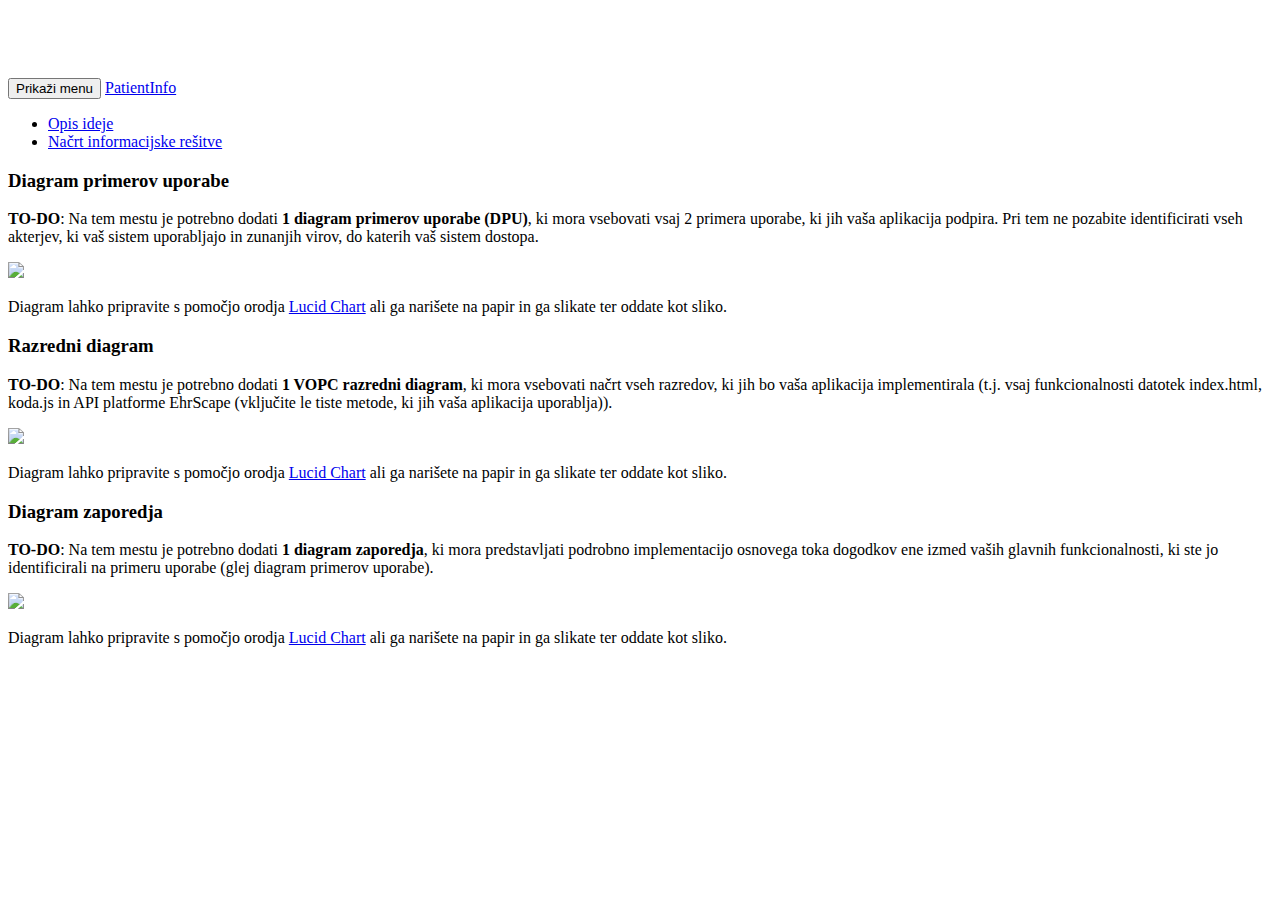
==== nacrt.html @ 6d71c2da "Opis osnovne ideje 0.1" ====
<!DOCTYPE html>
<html lang="en">
<head>
  <meta charset="utf-8">
  <title>eZdravje :: 4. DN :: OIS 2015/2016</title>
  <link href="knjiznice/css/bootstrap.min.css" rel="stylesheet">
  <style>
    body {padding-top: 70px;}
  </style>
  <script src="knjiznice/js/jquery-2.2.3.min.js"></script>
  <script src="knjiznice/js/bootstrap.min.js"></script>
  <script src="knjiznice/js/koda.js"></script>
</head>
<body>

  <!-- ZAČETEK: Menujska vrstica na vrhu spletne strani -->
  <nav class="navbar navbar-inverse navbar-fixed-top" role="navigation">
    <div class="container">
      <div class="navbar-header">
        <button type="button" class="navbar-toggle" data-toggle="collapse" data-target="#menujska-vrstica">
          <span class="sr-only">Prikaži menu</span>
          <span class="icon-bar"></span><span class="icon-bar"></span><span class="icon-bar"></span>
        </button>
        <!-- ZAČETEK: Ime vaše aplikacije -->
        <a class="navbar-brand" href="index.html">PatientInfo</a>
        <!-- KONEC: Ime vaše aplikacije -->
      </div>
      <div class="collapse navbar-collapse" id="menujska-vrstica">
        <ul class="nav navbar-nav">
          <li><a href="opis.html">Opis ideje</a></li>
          <li><a href="nacrt.html">Načrt informacijske rešitve</a></li>
        </ul>
      </div>
    </div>
  </nav>
  <!-- KONEC: Menujska vrstica na vrhu spletne strani -->

  <!-- ZAČETEK: Načrt informacijske rešitve -->
  <div class="container">
    <div class="row">
      <div class="col-lg-12 text-center">
        <div class="panel panel-default">
          <div class="panel-heading">
            <h3 class="panel-title">Diagram primerov uporabe</h3>
          </div>
          <div class="panel-body">
            <!-- ZAČETEK: Diagram primerov uporabe -->
            <p><strong>TO-DO</strong>: Na tem mestu je potrebno dodati <strong>1 diagram primerov uporabe (DPU)</strong>, ki mora vsebovati vsaj 2 primera uporabe, ki jih vaša aplikacija podpira. Pri tem ne pozabite identificirati vseh akterjev, ki vaš sistem uporabljajo in zunanjih virov, do katerih vaš sistem dostopa.</p>
            <img src="http://sandbox.lavbic.net/teaching/OIS/gradivo/DPU-dummy.png">
            <p class="text-muted">Diagram lahko pripravite s pomočjo orodja <a href="https://www.lucidchart.com/" target="_blank">Lucid Chart</a> ali ga narišete na papir in ga slikate ter oddate kot sliko.</p>
            <!-- KONEC: Diagram primerov uporabe -->
          </div>
        </div>
        <div class="panel panel-default">
          <div class="panel-heading">
            <h3 class="panel-title">Razredni diagram</h3>
          </div>
          <div class="panel-body">
            <!-- ZAČETEK: Razredni diagram -->
            <p><strong>TO-DO</strong>: Na tem mestu je potrebno dodati <strong>1 VOPC razredni diagram</strong>, ki mora vsebovati načrt vseh razredov, ki jih bo vaša aplikacija implementirala (t.j. vsaj funkcionalnosti datotek index.html, koda.js in API platforme EhrScape (vključite le tiste metode, ki jih vaša aplikacija uporablja)).</p>
            <img src="http://sandbox.lavbic.net/teaching/OIS/gradivo/VOPC-dummy.png">
            <p class="text-muted">Diagram lahko pripravite s pomočjo orodja <a href="https://www.lucidchart.com/" target="_blank">Lucid Chart</a> ali ga narišete na papir in ga slikate ter oddate kot sliko.</p>
            <!-- KONEC: Razredni diagram -->
          </div>
        </div>
        <div class="panel panel-default">
          <div class="panel-heading">
            <h3 class="panel-title">Diagram zaporedja</h3>
          </div>
          <div class="panel-body">
            <!-- ZAČETEK: Diagram zaporedja -->
            <p><strong>TO-DO</strong>: Na tem mestu je potrebno dodati <strong>1 diagram zaporedja</strong>, ki mora predstavljati podrobno implementacijo osnovega toka dogodkov ene izmed vaših glavnih funkcionalnosti, ki ste jo identificirali na primeru uporabe (glej diagram primerov uporabe).</p>
            <img src="http://sandbox.lavbic.net/teaching/OIS/gradivo/DZ-dummy.png">
            <p class="text-muted">Diagram lahko pripravite s pomočjo orodja <a href="https://www.lucidchart.com/" target="_blank">Lucid Chart</a> ali ga narišete na papir in ga slikate ter oddate kot sliko.</p>
            <!-- KONEC: Diagram zaporedja -->
          </div>
        </div
      </div>
    </div>
  </div>
  <!-- KONEC: Načrt informacijske rešitve -->

</body>
</html>
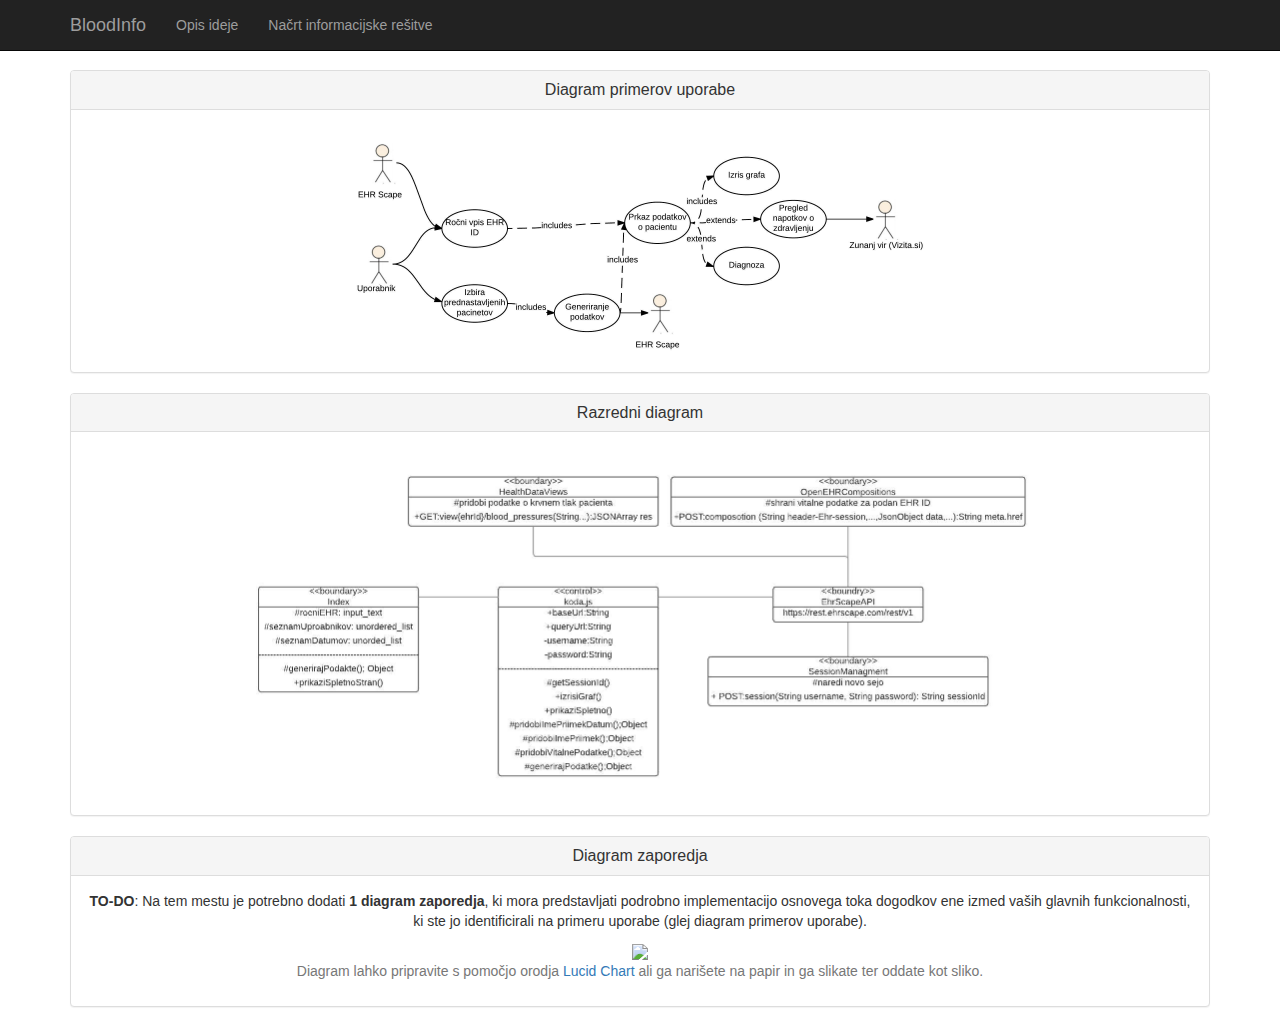
==== commit 325e7408: "diagrami 0.5" ====
--- a/nacrt.html
+++ b/nacrt.html
@@ -22,7 +22,7 @@
           <span class="icon-bar"></span><span class="icon-bar"></span><span class="icon-bar"></span>
         </button>
         <!-- ZAČETEK: Ime vaše aplikacije -->
-        <a class="navbar-brand" href="index.html">PatientInfo</a>
+        <a class="navbar-brand" href="index.html">BloodInfo</a>
         <!-- KONEC: Ime vaše aplikacije -->
       </div>
       <div class="collapse navbar-collapse" id="menujska-vrstica">
@@ -45,9 +45,9 @@
           </div>
           <div class="panel-body">
             <!-- ZAČETEK: Diagram primerov uporabe -->
-            <p><strong>TO-DO</strong>: Na tem mestu je potrebno dodati <strong>1 diagram primerov uporabe (DPU)</strong>, ki mora vsebovati vsaj 2 primera uporabe, ki jih vaša aplikacija podpira. Pri tem ne pozabite identificirati vseh akterjev, ki vaš sistem uporabljajo in zunanjih virov, do katerih vaš sistem dostopa.</p>
-            <img src="http://sandbox.lavbic.net/teaching/OIS/gradivo/DPU-dummy.png">
-            <p class="text-muted">Diagram lahko pripravite s pomočjo orodja <a href="https://www.lucidchart.com/" target="_blank">Lucid Chart</a> ali ga narišete na papir in ga slikate ter oddate kot sliko.</p>
+            
+            <img src="knjiznice/diagrami/DPUBloodInfo.jpeg" height="232" width="569">
+            
             <!-- KONEC: Diagram primerov uporabe -->
           </div>
         </div>
@@ -57,10 +57,8 @@
           </div>
           <div class="panel-body">
             <!-- ZAČETEK: Razredni diagram -->
-            <p><strong>TO-DO</strong>: Na tem mestu je potrebno dodati <strong>1 VOPC razredni diagram</strong>, ki mora vsebovati načrt vseh razredov, ki jih bo vaša aplikacija implementirala (t.j. vsaj funkcionalnosti datotek index.html, koda.js in API platforme EhrScape (vključite le tiste metode, ki jih vaša aplikacija uporablja)).</p>
-            <img src="http://sandbox.lavbic.net/teaching/OIS/gradivo/VOPC-dummy.png">
-            <p class="text-muted">Diagram lahko pripravite s pomočjo orodja <a href="https://www.lucidchart.com/" target="_blank">Lucid Chart</a> ali ga narišete na papir in ga slikate ter oddate kot sliko.</p>
-            <!-- KONEC: Razredni diagram -->
+            <img src="knjiznice/diagrami/Razrednidiagram - BloodInfo.jpeg" height="353" width="792">
+            
           </div>
         </div>
         <div class="panel panel-default">
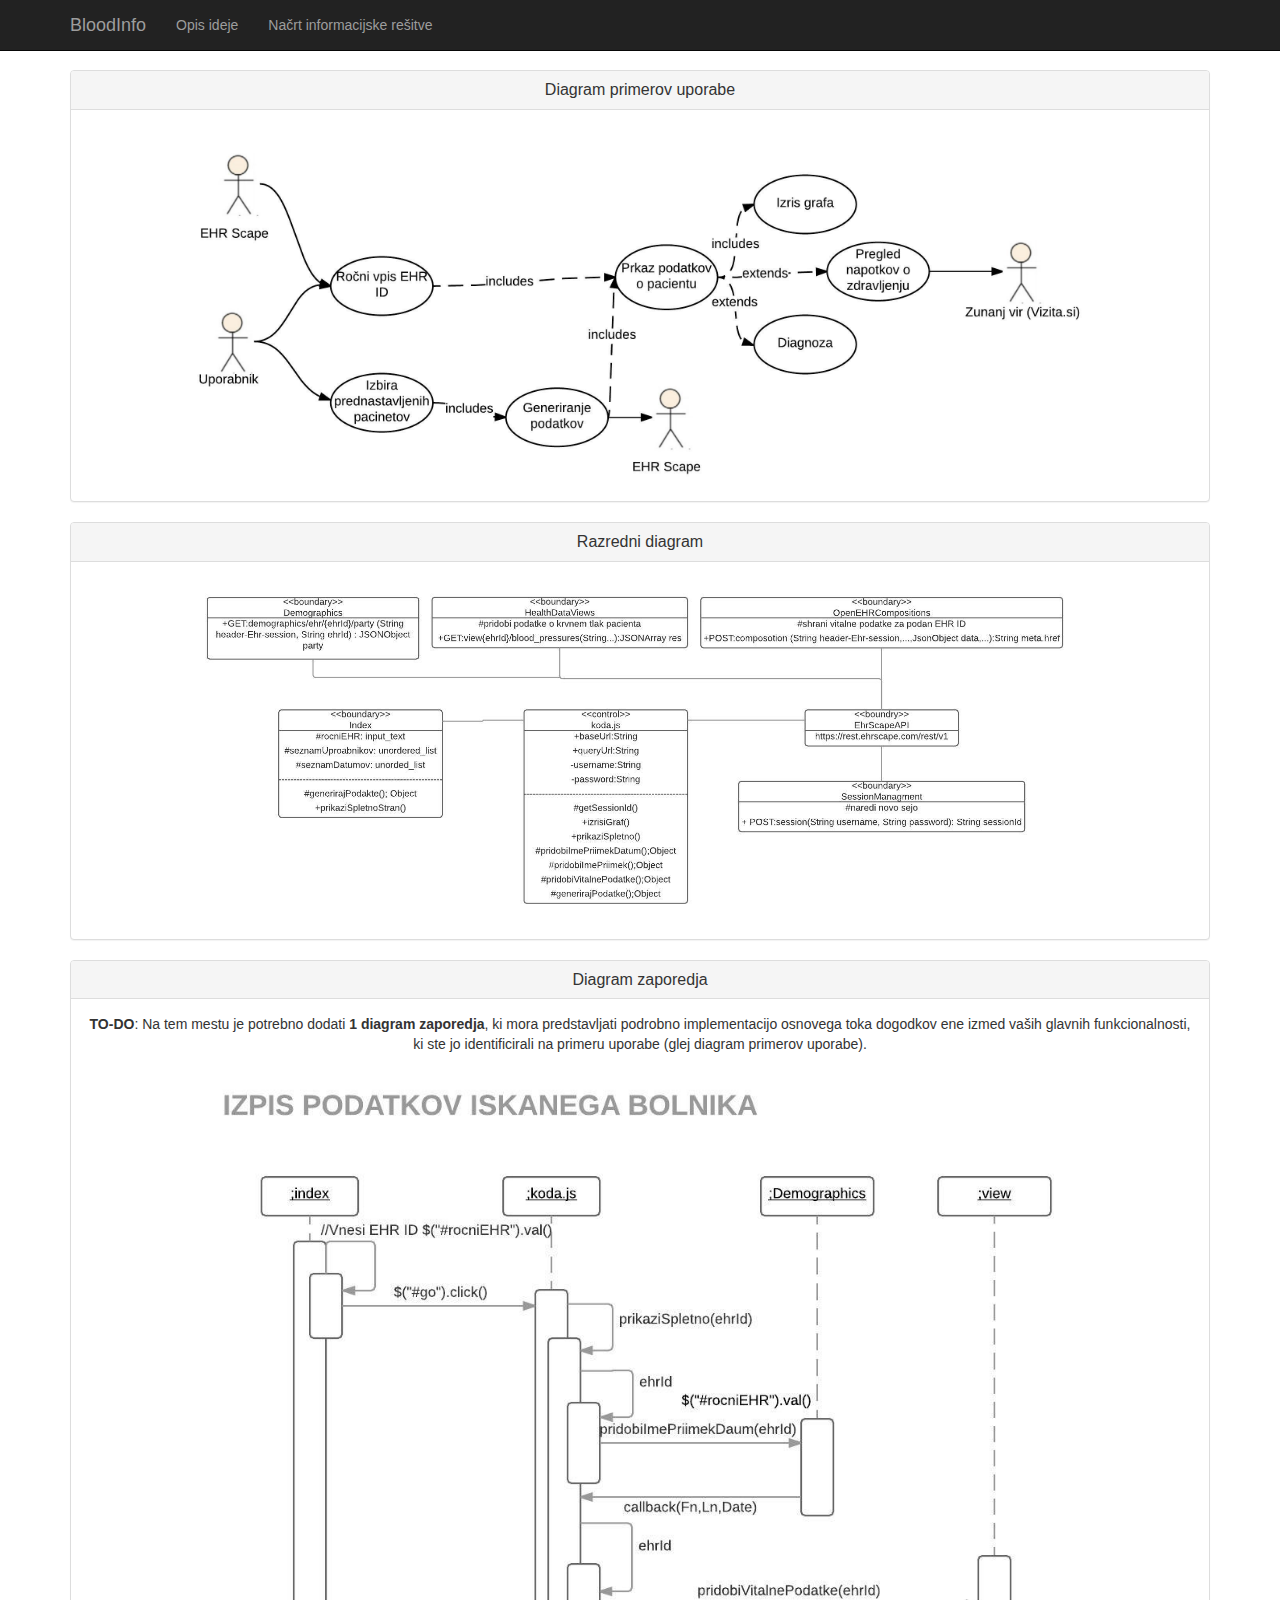
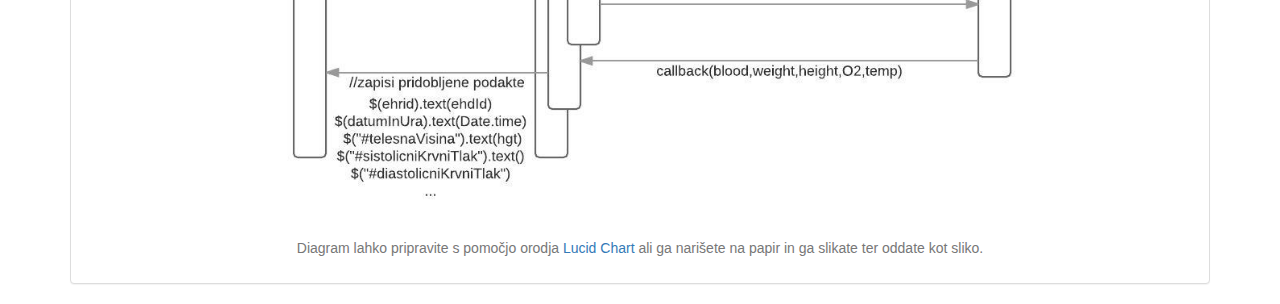
==== commit 2a65277d: "skoraj konec" ====
--- a/nacrt.html
+++ b/nacrt.html
@@ -46,7 +46,7 @@
           <div class="panel-body">
             <!-- ZAČETEK: Diagram primerov uporabe -->
             
-            <img src="knjiznice/diagrami/DPUBloodInfo.jpeg" height="232" width="569">
+            <img id = "diagrami" src="knjiznice/diagrami/DPUBloodInfo.jpeg" >
             
             <!-- KONEC: Diagram primerov uporabe -->
           </div>
@@ -57,7 +57,7 @@
           </div>
           <div class="panel-body">
             <!-- ZAČETEK: Razredni diagram -->
-            <img src="knjiznice/diagrami/Razrednidiagram - BloodInfo.jpeg" height="353" width="792">
+            <img id = "diagrami" src="knjiznice/diagrami/Razredni diagram - BloodInfo - ERD.jpeg" >
             
           </div>
         </div>
@@ -68,7 +68,7 @@
           <div class="panel-body">
             <!-- ZAČETEK: Diagram zaporedja -->
             <p><strong>TO-DO</strong>: Na tem mestu je potrebno dodati <strong>1 diagram zaporedja</strong>, ki mora predstavljati podrobno implementacijo osnovega toka dogodkov ene izmed vaših glavnih funkcionalnosti, ki ste jo identificirali na primeru uporabe (glej diagram primerov uporabe).</p>
-            <img src="http://sandbox.lavbic.net/teaching/OIS/gradivo/DZ-dummy.png">
+            <img id = "diagrami" src="knjiznice/diagrami/Diagram zaporedja bloodInfo - New Page (1).jpeg">
             <p class="text-muted">Diagram lahko pripravite s pomočjo orodja <a href="https://www.lucidchart.com/" target="_blank">Lucid Chart</a> ali ga narišete na papir in ga slikate ter oddate kot sliko.</p>
             <!-- KONEC: Diagram zaporedja -->
           </div>
